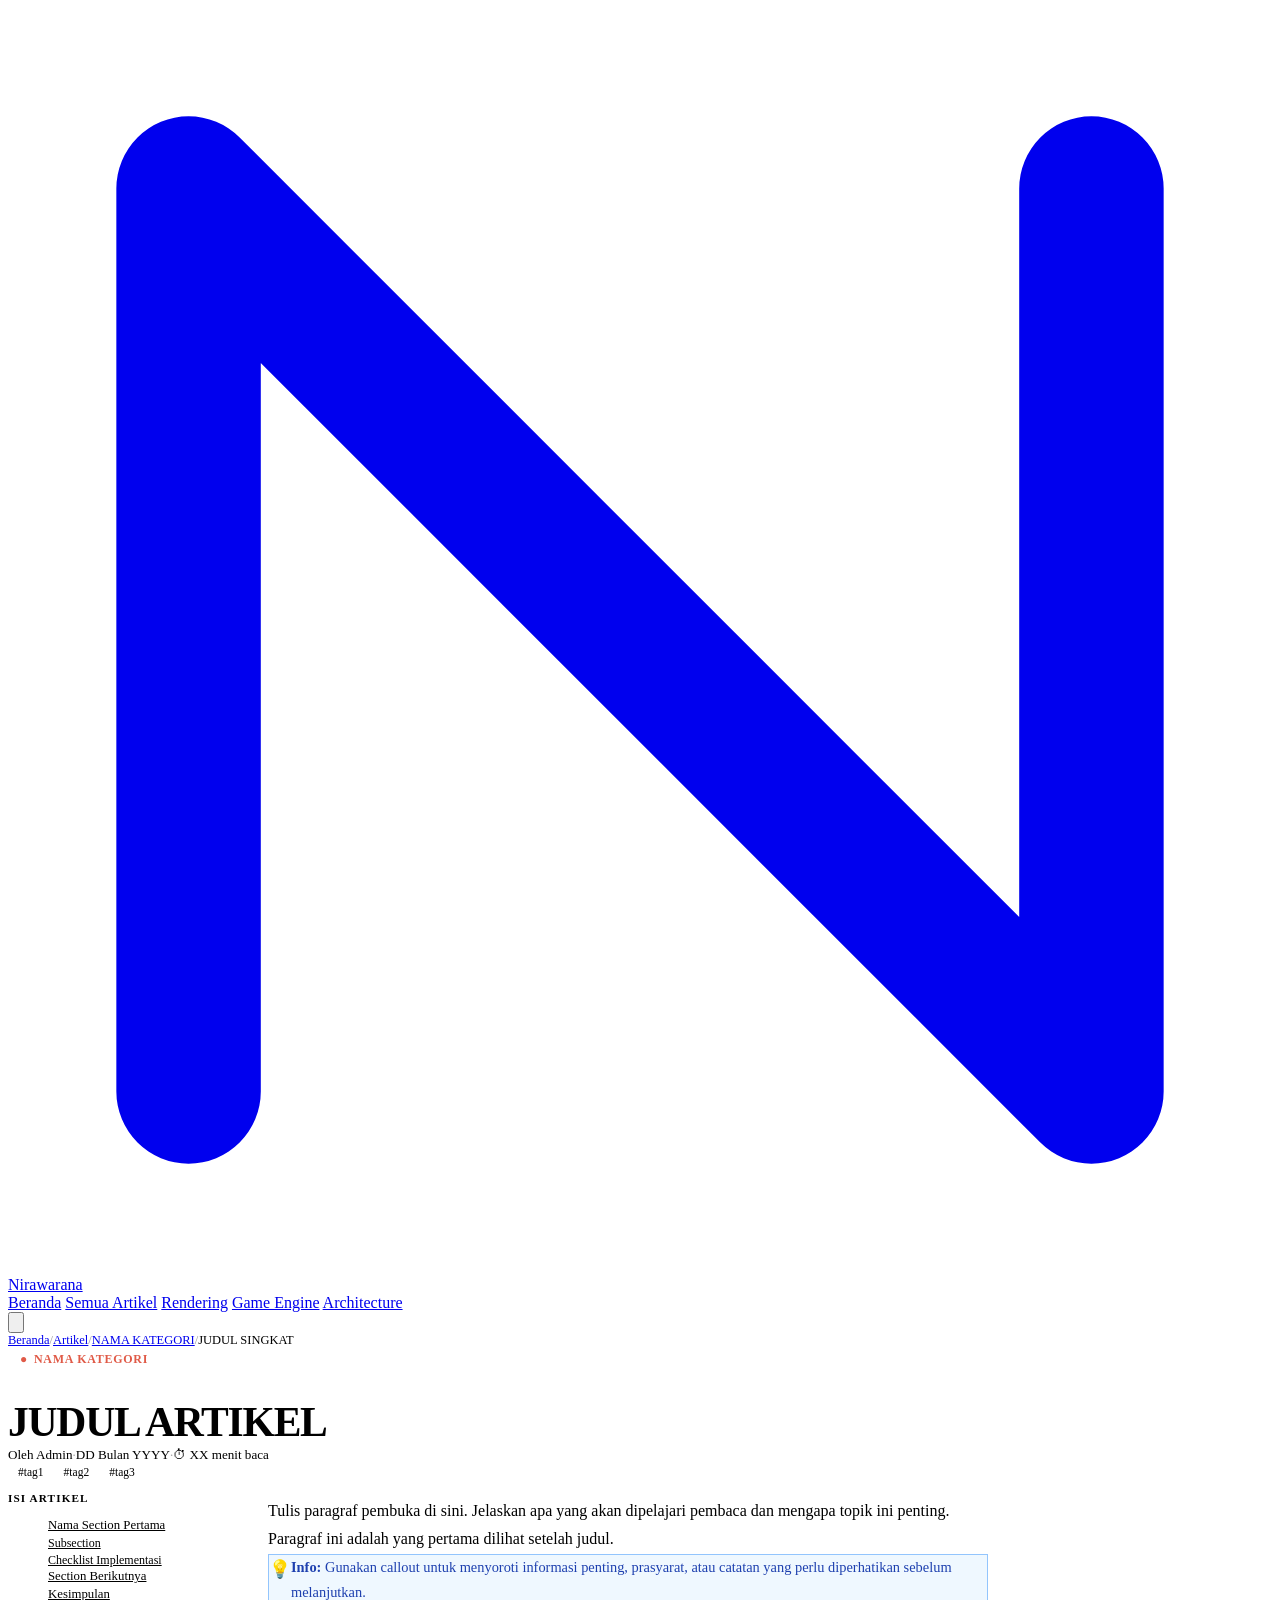
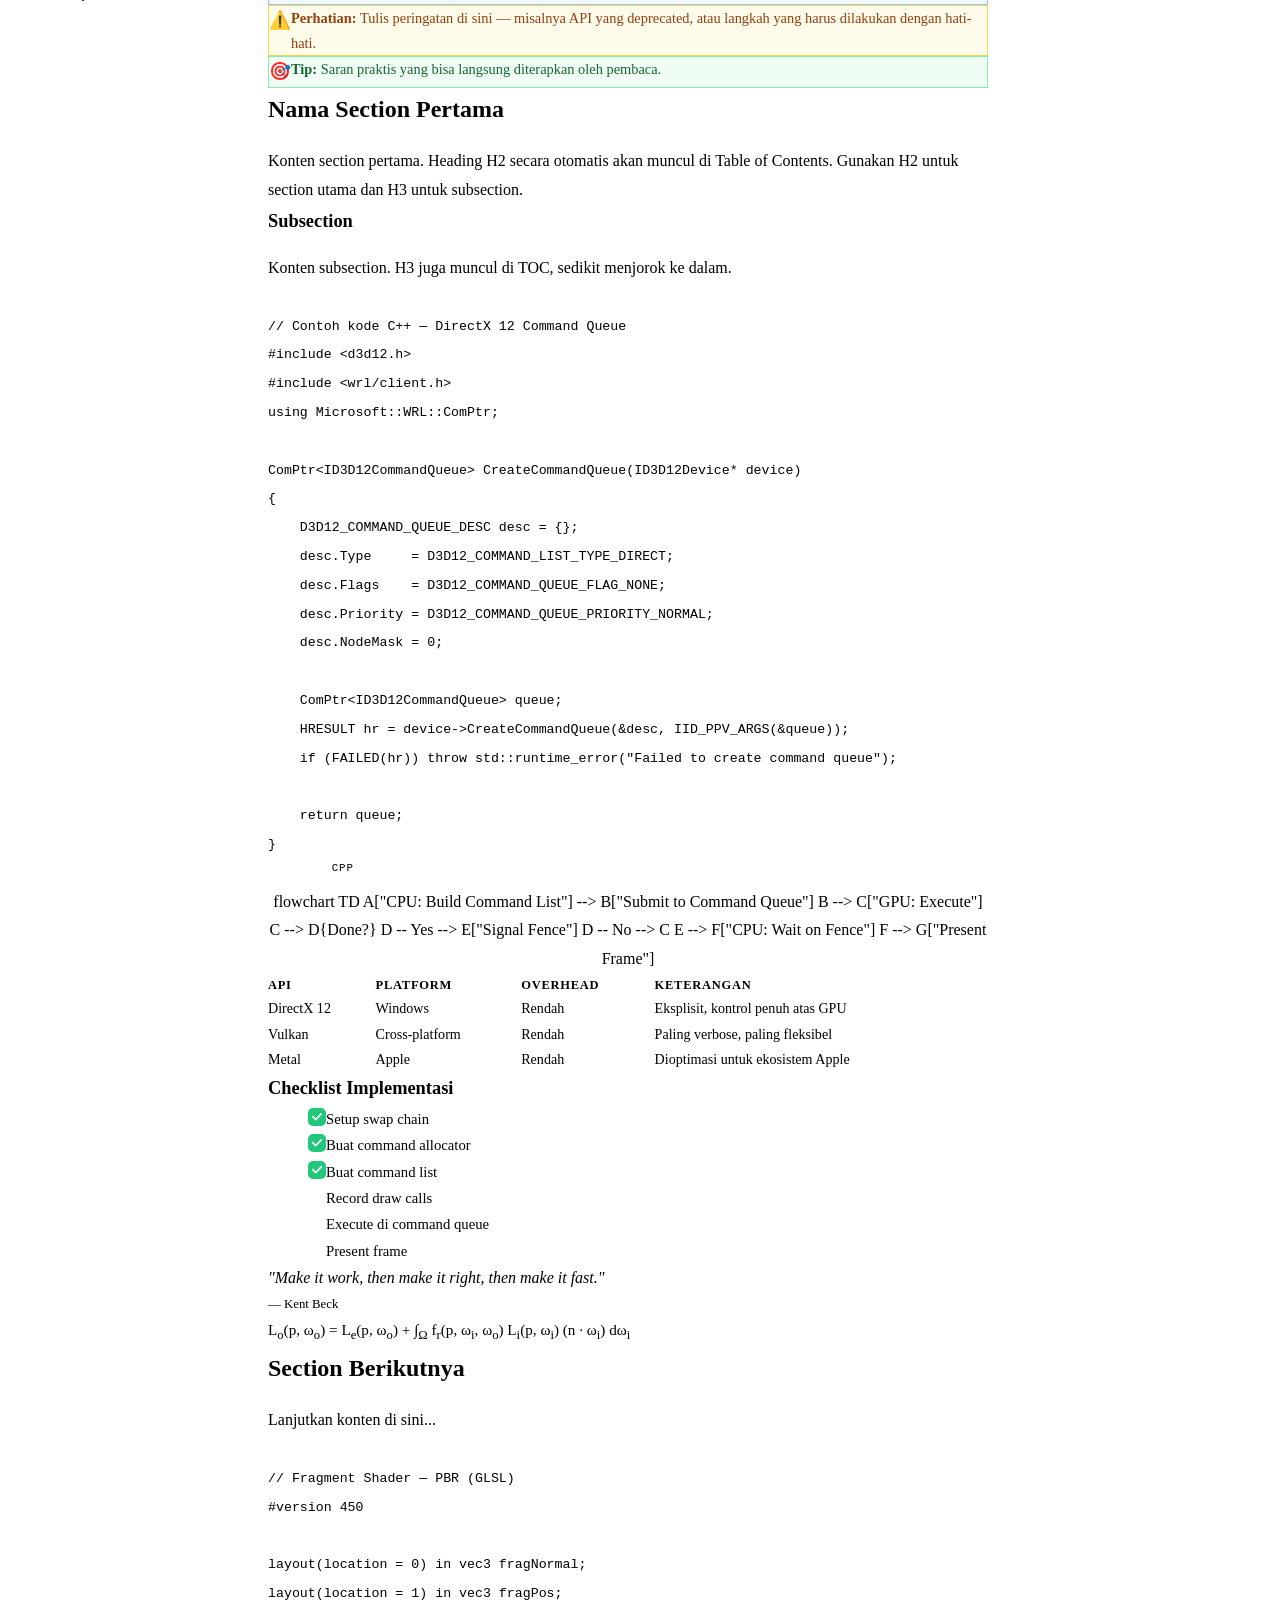
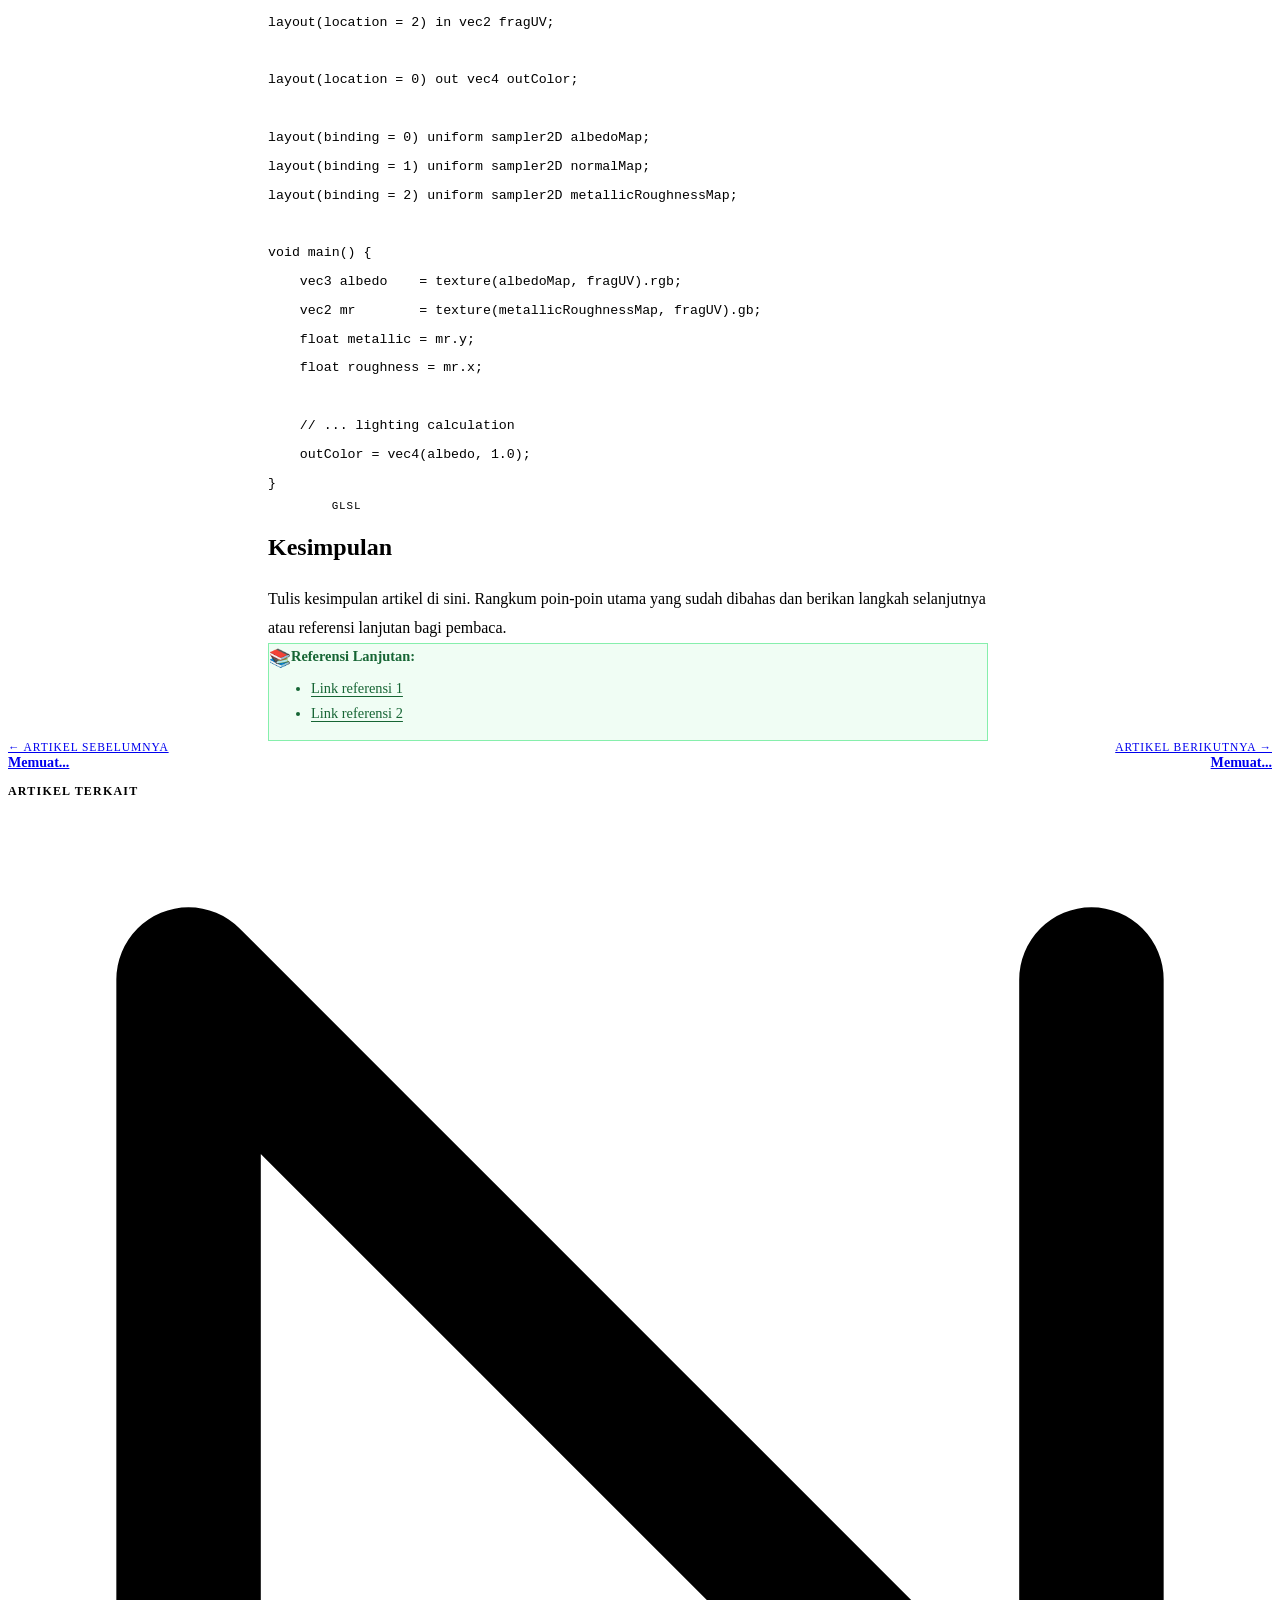
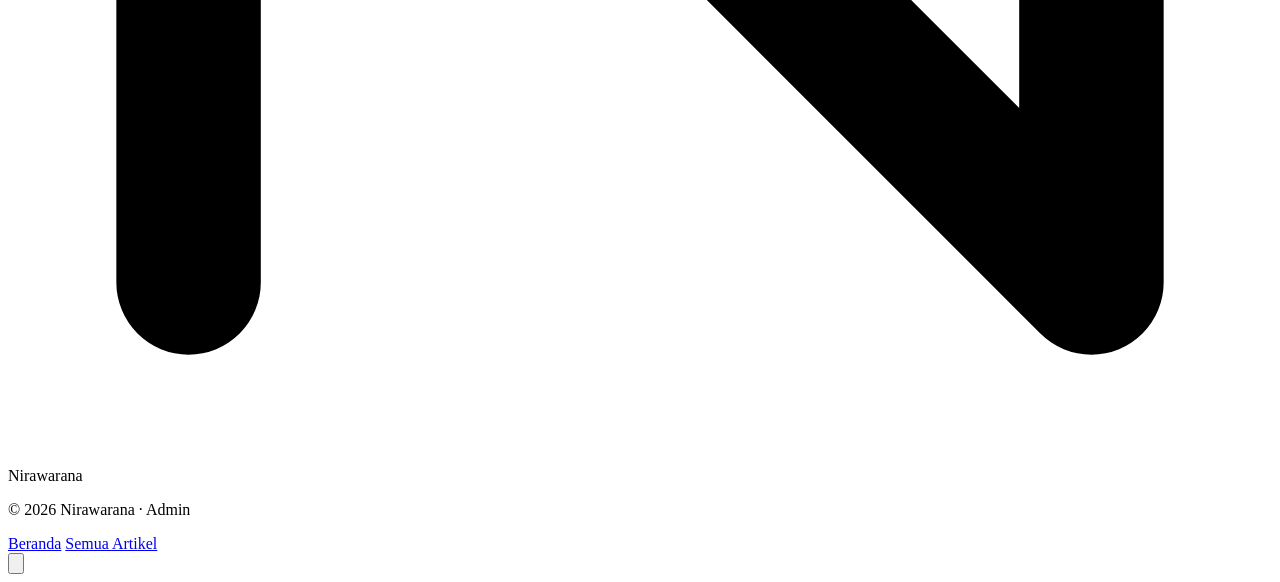
==== articles/_template/article-template.html @ 62a06175 "Add files via upload" ====
<!DOCTYPE html>
<html lang="id" data-theme="light">
<!--
  ╔══════════════════════════════════════════════════════════════╗
  ║  NIRAWARANA — ARTICLE TEMPLATE                              ║
  ║                                                              ║
  ║  CARA PAKAI:                                                 ║
  ║  1. Copy file ini ke folder kategori yang sesuai            ║
  ║  2. Rename sesuai slug artikel                              ║
  ║  3. Isi semua <meta name="article:*"> di bawah             ║
  ║  4. Sesuaikan PATH PREFIX berdasarkan kedalaman folder:     ║
  ║                                                              ║
  ║  Depth  │ Contoh path               │ Prefix                ║
  ║  ───────┼───────────────────────────┼──────────────────     ║
  ║  2      │ articles/gameengine/      │ ../../                ║
  ║  3      │ articles/rendering/vulkan/│ ../../../             ║
  ║  4      │ articles/rendering/       │ ../../../../          ║
  ║         │   directx/technique/      │                       ║
  ║                                                              ║
  ║  5. Ganti semua [PREFIX] di bawah dengan prefix yang sesuai ║
  ╚══════════════════════════════════════════════════════════════╝
-->
<head>
  <meta charset="UTF-8">
  <meta name="viewport" content="width=device-width, initial-scale=1.0">

  <!-- ═══════════════════════════════════════════════════
       METADATA ARTIKEL — WAJIB DIISI
       ═══════════════════════════════════════════════════ -->
  <meta name="article:slug"        content="GANTI-SLUG-ARTIKEL">
  <meta name="article:category"    content="GANTI-KATEGORI">
  <!-- kategori: rendering | gameengine | architecture | engineering | graphics -->
  <meta name="article:subcategory" content="GANTI-SUBKATEGORI-ATAU-KOSONG">
  <meta name="article:tags"        content="tag1, tag2, tag3">
  <meta name="article:date"        content="YYYY-MM-DD">
  <meta name="article:readtime"    content="XX"><!-- angka menit, tanpa "menit" -->
  <meta name="article:author"      content="Admin">

  <!-- SEO -->
  <meta name="description" content="GANTI DESKRIPSI SINGKAT ARTIKEL (max 160 karakter)">
  <meta name="author"      content="Admin">

  <!-- Open Graph -->
  <meta property="og:type"        content="article">
  <meta property="og:title"       content="JUDUL ARTIKEL · Nirawarana">
  <meta property="og:description" content="GANTI DESKRIPSI">
  <meta property="og:image"       content="[PREFIX]src/images/covers/SLUG-cover.png">

  <title>JUDUL ARTIKEL · Nirawarana</title>

  <link rel="icon" type="image/svg+xml" href="[PREFIX]src/images/logo.svg">

  <!-- Stylesheets (order matters) -->
  <link rel="stylesheet" href="[PREFIX]src/style.css">
  <link rel="stylesheet" href="../src/article.css">
  <!-- Prism syntax highlighting theme -->
  <link rel="stylesheet" href="https://cdnjs.cloudflare.com/ajax/libs/prism/1.29.0/themes/prism-tomorrow.min.css">

  <link rel="preconnect" href="https://fonts.googleapis.com">
  <link rel="preconnect" href="https://fonts.gstatic.com" crossorigin>
</head>
<body>

  <!-- READING PROGRESS BAR -->
  <div id="reading-progress" role="progressbar" aria-valuemin="0" aria-valuemax="100" aria-valuenow="0"></div>

  <!-- ═══════════════════════════════════════════════════
       HEADER
       ═══════════════════════════════════════════════════ -->
  <header id="site-header">
    <div class="container header-inner">
      <a href="[PREFIX]" class="logo">
        <svg class="logo-mark" viewBox="0 0 28 28" fill="none" aria-hidden="true">
          <path d="M4 4v20M4 4l20 20M24 4v20"
            stroke="currentColor" stroke-width="3.2"
            stroke-linecap="round" stroke-linejoin="round"/>
        </svg>
        <span class="logo-text">Nirawarana</span>
      </a>
      <nav class="main-nav">
        <a href="[PREFIX]">Beranda</a>
        <a href="[PREFIX]articles/">Semua Artikel</a>
        <a href="[PREFIX]articles/?category=rendering">Rendering</a>
        <a href="[PREFIX]articles/?category=gameengine">Game Engine</a>
        <a href="[PREFIX]articles/?category=architecture">Architecture</a>
      </nav>
      <button id="theme-toggle" aria-label="Toggle dark mode">
        <svg viewBox="0 0 24 24" fill="none" stroke="currentColor" stroke-width="2" stroke-linecap="round">
          <path d="M21 12.79A9 9 0 1 1 11.21 3 7 7 0 0 0 21 12.79z"/>
        </svg>
      </button>
    </div>
  </header>

  <!-- ═══════════════════════════════════════════════════
       ARTICLE HERO
       ═══════════════════════════════════════════════════ -->
  <div class="article-hero">

    <!-- Cover Image (title image) — hapus jika tidak ada -->
    <img
      class="article-hero-cover"
      src="[PREFIX]src/images/covers/SLUG-cover.png"
      alt="Cover: JUDUL ARTIKEL"
      loading="eager"
      onerror="this.style.display='none'"
    >

    <div class="container article-hero-meta">

      <!-- Breadcrumb -->
      <nav class="article-breadcrumb" aria-label="Breadcrumb">
        <a href="[PREFIX]">Beranda</a>
        <span class="sep" aria-hidden="true">/</span>
        <a href="[PREFIX]articles/">Artikel</a>
        <span class="sep" aria-hidden="true">/</span>
        <a href="[PREFIX]articles/?category=KATEGORI">NAMA KATEGORI</a>
        <span class="sep" aria-hidden="true">/</span>
        <span aria-current="page">JUDUL SINGKAT</span>
      </nav>

      <!-- Category badge -->
      <span class="article-category-badge" style="background: var(--cat-rendering, #e05a47)22; color: var(--cat-rendering, #e05a47); border: 1.5px solid var(--cat-rendering, #e05a47)44;">
        <span>●</span> NAMA KATEGORI
      </span>

      <!-- Title -->
      <h1 class="article-title">JUDUL ARTIKEL</h1>

      <!-- Byline -->
      <div class="article-byline">
        <span>Oleh Admin</span>
        <span class="dot-sep">·</span>
        <time datetime="YYYY-MM-DD">DD Bulan YYYY</time>
        <span class="dot-sep">·</span>
        <span>⏱ XX menit baca</span>
      </div>

      <!-- Tags -->
      <div class="article-tags" aria-label="Tags">
        <span class="article-tag">#tag1</span>
        <span class="article-tag">#tag2</span>
        <span class="article-tag">#tag3</span>
      </div>

    </div>
  </div>

  <!-- ═══════════════════════════════════════════════════
       ARTICLE BODY (TOC + PROSE)
       ═══════════════════════════════════════════════════ -->
  <div class="container">
    <div class="article-layout">

      <!-- Table of Contents (auto-built by article.js) -->
      <nav id="toc" aria-label="Daftar isi"></nav>

      <!-- Prose content -->
      <article class="prose" id="article-content">

        <!--
        ┌──────────────────────────────────────────────────────┐
        │  KOMPONEN KONTEN YANG TERSEDIA                       │
        │  Gunakan dan hapus yang tidak perlu                  │
        └──────────────────────────────────────────────────────┘
        -->

        <!-- ── 1. PARAGRAF PEMBUKA ── -->
        <p>
          Tulis paragraf pembuka di sini. Jelaskan apa yang akan dipelajari pembaca
          dan mengapa topik ini penting. Paragraf ini adalah yang pertama dilihat
          setelah judul.
        </p>

        <!-- ── 2. CALLOUT (INFO / WARNING / TIP / DANGER) ── -->
        <div class="callout callout-info">
          <span class="callout-icon">💡</span>
          <div><strong>Info:</strong> Gunakan callout untuk menyoroti informasi penting, prasyarat, atau catatan yang perlu diperhatikan sebelum melanjutkan.</div>
        </div>

        <div class="callout callout-warning">
          <span class="callout-icon">⚠️</span>
          <div><strong>Perhatian:</strong> Tulis peringatan di sini — misalnya API yang deprecated, atau langkah yang harus dilakukan dengan hati-hati.</div>
        </div>

        <div class="callout callout-tip">
          <span class="callout-icon">🎯</span>
          <div><strong>Tip:</strong> Saran praktis yang bisa langsung diterapkan oleh pembaca.</div>
        </div>

        <!-- ── 3. HEADING SECTION ── -->
        <h2>Nama Section Pertama</h2>

        <p>
          Konten section pertama. Heading H2 secara otomatis akan muncul di Table of Contents.
          Gunakan H2 untuk section utama dan H3 untuk subsection.
        </p>

        <h3>Subsection</h3>

        <p>Konten subsection. H3 juga muncul di TOC, sedikit menjorok ke dalam.</p>

        <!-- ── 4. CODE BLOCK ── -->
        <!-- Ganti class language-* sesuai bahasa: cpp, c, hlsl, glsl, python, javascript, bash, json, xml, yaml -->
        <pre><code class="language-cpp">
// Contoh kode C++ — DirectX 12 Command Queue
#include &lt;d3d12.h&gt;
#include &lt;wrl/client.h&gt;
using Microsoft::WRL::ComPtr;

ComPtr&lt;ID3D12CommandQueue&gt; CreateCommandQueue(ID3D12Device* device)
{
    D3D12_COMMAND_QUEUE_DESC desc = {};
    desc.Type     = D3D12_COMMAND_LIST_TYPE_DIRECT;
    desc.Flags    = D3D12_COMMAND_QUEUE_FLAG_NONE;
    desc.Priority = D3D12_COMMAND_QUEUE_PRIORITY_NORMAL;
    desc.NodeMask = 0;

    ComPtr&lt;ID3D12CommandQueue&gt; queue;
    HRESULT hr = device-&gt;CreateCommandQueue(&desc, IID_PPV_ARGS(&queue));
    if (FAILED(hr)) throw std::runtime_error("Failed to create command queue");

    return queue;
}
        </code></pre>

        <!-- ── 5. MERMAID DIAGRAM ── -->
        <!-- Jenis: flowchart, sequenceDiagram, classDiagram, stateDiagram, gantt, erDiagram -->
        <div class="mermaid">
flowchart TD
    A["CPU: Build Command List"] --> B["Submit to Command Queue"]
    B --> C["GPU: Execute"]
    C --> D{Done?}
    D -- Yes --> E["Signal Fence"]
    D -- No  --> C
    E --> F["CPU: Wait on Fence"]
    F --> G["Present Frame"]
        </div>

        <!-- ── 6. TABEL ── -->
        <div class="table-wrapper">
          <table>
            <thead>
              <tr>
                <th>API</th>
                <th>Platform</th>
                <th>Overhead</th>
                <th>Keterangan</th>
              </tr>
            </thead>
            <tbody>
              <tr>
                <td>DirectX 12</td>
                <td>Windows</td>
                <td>Rendah</td>
                <td>Eksplisit, kontrol penuh atas GPU</td>
              </tr>
              <tr>
                <td>Vulkan</td>
                <td>Cross-platform</td>
                <td>Rendah</td>
                <td>Paling verbose, paling fleksibel</td>
              </tr>
              <tr>
                <td>Metal</td>
                <td>Apple</td>
                <td>Rendah</td>
                <td>Dioptimasi untuk ekosistem Apple</td>
              </tr>
            </tbody>
          </table>
        </div>

        <!-- ── 7. CHECKLIST ── -->
        <h3>Checklist Implementasi</h3>
        <ul class="checklist">
          <li class="checked">Setup swap chain</li>
          <li class="checked">Buat command allocator</li>
          <li class="checked">Buat command list</li>
          <li>Record draw calls</li>
          <li>Execute di command queue</li>
          <li>Present frame</li>
        </ul>

        <!-- ── 8. GAMBAR ISIAN (inline figure) ── -->
        <figure class="article-figure">
          <img
            src="[PREFIX]src/images/articles/SLUG-figure-01.png"
            alt="Deskripsi gambar yang jelas dan informatif"
            loading="lazy"
            onerror="this.parentElement.style.display='none'"
          >
          <figcaption>Gambar 1: Penjelasan singkat tentang apa yang ditampilkan gambar ini.</figcaption>
        </figure>

        <!-- ── 9. BLOCKQUOTE ── -->
        <blockquote>
          "Make it work, then make it right, then make it fast."
          <cite>— Kent Beck</cite>
        </blockquote>

        <!-- ── 10. FORMULA ── -->
        <p class="formula">
          L<sub>o</sub>(p, ω<sub>o</sub>) = L<sub>e</sub>(p, ω<sub>o</sub>) +
          ∫<sub>Ω</sub> f<sub>r</sub>(p, ω<sub>i</sub>, ω<sub>o</sub>)
          L<sub>i</sub>(p, ω<sub>i</sub>) (n · ω<sub>i</sub>) dω<sub>i</sub>
        </p>

        <!-- ── 11. SECTION SEPARATOR ── -->
        <hr class="section-sep">

        <h2>Section Berikutnya</h2>
        <p>Lanjutkan konten di sini...</p>

        <!-- ── 12. KODE BAHASA LAIN (GLSL/HLSL) ── -->
        <pre><code class="language-glsl">
// Fragment Shader — PBR (GLSL)
#version 450

layout(location = 0) in vec3 fragNormal;
layout(location = 1) in vec3 fragPos;
layout(location = 2) in vec2 fragUV;

layout(location = 0) out vec4 outColor;

layout(binding = 0) uniform sampler2D albedoMap;
layout(binding = 1) uniform sampler2D normalMap;
layout(binding = 2) uniform sampler2D metallicRoughnessMap;

void main() {
    vec3 albedo    = texture(albedoMap, fragUV).rgb;
    vec2 mr        = texture(metallicRoughnessMap, fragUV).gb;
    float metallic = mr.y;
    float roughness = mr.x;

    // ... lighting calculation
    outColor = vec4(albedo, 1.0);
}
        </code></pre>

        <!-- ── 13. PENUTUP / KESIMPULAN ── -->
        <h2>Kesimpulan</h2>
        <p>
          Tulis kesimpulan artikel di sini. Rangkum poin-poin utama yang sudah dibahas
          dan berikan langkah selanjutnya atau referensi lanjutan bagi pembaca.
        </p>

        <div class="callout callout-tip">
          <span class="callout-icon">📚</span>
          <div>
            <strong>Referensi Lanjutan:</strong>
            <ul style="margin-top: 8px; padding-left: 20px; list-style: disc;">
              <li><a href="#">Link referensi 1</a></li>
              <li><a href="#">Link referensi 2</a></li>
            </ul>
          </div>
        </div>

      </article>
    </div><!-- .article-layout -->
  </div><!-- .container -->

  <!-- ═══════════════════════════════════════════════════
       PREV / NEXT NAVIGATION
       ═══════════════════════════════════════════════════ -->
  <div class="container">
    <nav class="article-nav" aria-label="Navigasi artikel">
      <a id="btn-prev-article" class="article-nav-btn prev" href="#">
        <span class="nav-dir">← Artikel Sebelumnya</span>
        <span class="nav-title">Memuat...</span>
      </a>
      <a id="btn-next-article" class="article-nav-btn next" href="#">
        <span class="nav-dir">Artikel Berikutnya →</span>
        <span class="nav-title">Memuat...</span>
      </a>
    </nav>

    <!-- Related Articles -->
    <section class="related-articles" aria-label="Artikel terkait">
      <h3 class="related-title">Artikel Terkait</h3>
      <div id="related-grid" class="related-grid">
        <!-- Injected by article.js -->
      </div>
    </section>
  </div>

  <!-- ═══════════════════════════════════════════════════
       FOOTER
       ═══════════════════════════════════════════════════ -->
  <footer id="site-footer">
    <div class="container footer-inner">
      <div class="footer-brand">
        <svg class="logo-mark" viewBox="0 0 28 28" fill="none" aria-hidden="true">
          <path d="M4 4v20M4 4l20 20M24 4v20"
            stroke="currentColor" stroke-width="3.2"
            stroke-linecap="round" stroke-linejoin="round"/>
        </svg>
        <span>Nirawarana</span>
      </div>
      <p class="footer-meta">&copy; <span id="footer-year"></span> Nirawarana · Admin</p>
      <nav class="footer-links">
        <a href="[PREFIX]">Beranda</a>
        <a href="[PREFIX]articles/">Semua Artikel</a>
      </nav>
    </div>
  </footer>

  <button id="scroll-top" aria-label="Kembali ke atas"></button>

  <!-- ═══════════════════════════════════════════════════
       SCRIPTS
       ═══════════════════════════════════════════════════ -->
  <!-- Mermaid (diagram) -->
  <script src="https://cdn.jsdelivr.net/npm/mermaid@10/dist/mermaid.min.js"></script>
  <!-- Prism (syntax highlighting) -->
  <script src="https://cdnjs.cloudflare.com/ajax/libs/prism/1.29.0/prism.min.js"></script>
  <script src="https://cdnjs.cloudflare.com/ajax/libs/prism/1.29.0/components/prism-cpp.min.js"></script>
  <script src="https://cdnjs.cloudflare.com/ajax/libs/prism/1.29.0/components/prism-glsl.min.js"></script>
  <script src="https://cdnjs.cloudflare.com/ajax/libs/prism/1.29.0/components/prism-bash.min.js"></script>
  <script src="https://cdnjs.cloudflare.com/ajax/libs/prism/1.29.0/components/prism-python.min.js"></script>
  <script src="https://cdnjs.cloudflare.com/ajax/libs/prism/1.29.0/components/prism-json.min.js"></script>
  <!-- Article data & logic -->
  <script src="[PREFIX]src/data.js"></script>
  <script src="../src/article.js"></script>
  <script>
    document.getElementById("footer-year").textContent = new Date().getFullYear();
  </script>

</body>
</html>
---- articles/src/article.css ----
/* ============================================================
   Nirawarana — article.css
   Styles for individual article pages.
   Loaded AFTER style.css (extends base tokens).
   ============================================================ */

/* ── READING PROGRESS BAR ── */
#reading-progress {
  position: fixed;
  top: 60px; /* below header */
  left: 0;
  height: 3px;
  width: 0%;
  background: linear-gradient(90deg, var(--accent), var(--cat-graphics, #a85be8));
  z-index: 99;
  transition: width 80ms linear;
}

/* ── ARTICLE HERO ── */
.article-hero {
  position: relative;
  overflow: hidden;
  border-bottom: 1px solid var(--border);
}

.article-hero-cover {
  width: 100%;
  max-height: 440px;
  object-fit: cover;
  display: block;
}

.article-hero-cover-placeholder {
  width: 100%;
  height: 280px;
  background: linear-gradient(135deg, var(--surface-raised) 0%, var(--surface-hover) 100%);
  display: flex;
  align-items: center;
  justify-content: center;
  color: var(--text-faint);
}

.article-hero-cover-placeholder svg { width: 48px; height: 48px; opacity: 0.25; }

.article-hero-meta {
  padding: var(--sp-8) 0 var(--sp-6);
}

.article-breadcrumb {
  display: flex;
  align-items: center;
  gap: var(--sp-2);
  font-size: 0.78rem;
  color: var(--text-faint);
  font-family: var(--font-mono);
  margin-bottom: var(--sp-4);
  flex-wrap: wrap;
}

.article-breadcrumb a { transition: color var(--transition); }
.article-breadcrumb a:hover { color: var(--accent); }
.article-breadcrumb .sep { opacity: 0.4; }

.article-category-badge {
  display: inline-flex;
  align-items: center;
  gap: 6px;
  font-size: 0.75rem;
  font-weight: 600;
  text-transform: uppercase;
  letter-spacing: 0.06em;
  padding: 4px 12px;
  border-radius: var(--r-full);
  margin-bottom: var(--sp-4);
  font-family: var(--font-display);
}

.article-title {
  font-size: clamp(1.7rem, 4vw, 2.6rem);
  font-weight: 700;
  line-height: 1.15;
  letter-spacing: -0.03em;
  margin-bottom: var(--sp-5);
  max-width: 760px;
}

.article-byline {
  display: flex;
  align-items: center;
  gap: var(--sp-5);
  flex-wrap: wrap;
  font-size: 0.82rem;
  color: var(--text-muted);
  font-family: var(--font-mono);
}

.article-byline .dot-sep { opacity: 0.35; }

.article-tags {
  display: flex;
  flex-wrap: wrap;
  gap: var(--sp-2);
  margin-top: var(--sp-5);
}

.article-tag {
  font-size: 0.72rem;
  font-family: var(--font-mono);
  color: var(--text-faint);
  background: var(--surface-raised);
  border: 1px solid var(--border);
  padding: 3px 10px;
  border-radius: var(--r-full);
}

/* ── ARTICLE LAYOUT ── */
.article-layout {
  display: grid;
  grid-template-columns: 260px 1fr;
  gap: var(--sp-10);
  align-items: start;
  padding: var(--sp-8) 0 var(--sp-16);
}

@media (max-width: 960px) {
  .article-layout { grid-template-columns: 1fr; }
  #toc { display: none; }
}

/* ── TABLE OF CONTENTS ── */
#toc {
  position: sticky;
  top: 80px;
  max-height: calc(100vh - 100px);
  overflow-y: auto;
  font-size: 0.82rem;
  padding-right: var(--sp-4);
  scrollbar-width: thin;
  scrollbar-color: var(--border) transparent;
}

.toc-title {
  font-size: 0.7rem;
  font-weight: 600;
  text-transform: uppercase;
  letter-spacing: 0.1em;
  color: var(--text-faint);
  margin-bottom: var(--sp-4);
  font-family: var(--font-display);
}

.toc-list { list-style: none; border-left: 2px solid var(--border); }

.toc-list li a {
  display: block;
  padding: 4px 0 4px var(--sp-4);
  color: var(--text-faint);
  font-size: 0.8rem;
  line-height: 1.4;
  border-left: 2px solid transparent;
  margin-left: -2px;
  transition: color var(--transition), border-color var(--transition);
}

.toc-list li a:hover { color: var(--text); }
.toc-list li a.active { color: var(--accent); border-left-color: var(--accent); }

.toc-list .toc-h3 a { padding-left: calc(var(--sp-4) + 12px); font-size: 0.75rem; }

/* ── ARTICLE PROSE ── */
.prose {
  min-width: 0;
  max-width: 720px;
  font-size: 1rem;
  line-height: 1.8;
  color: var(--text);
}

.prose h2 {
  font-size: 1.5rem;
  margin-top: var(--sp-10);
  margin-bottom: var(--sp-4);
  padding-top: var(--sp-6);
  border-top: 1px solid var(--border);
}

.prose h3 {
  font-size: 1.15rem;
  margin-top: var(--sp-8);
  margin-bottom: var(--sp-3);
}

.prose h4 {
  font-size: 0.95rem;
  font-weight: 600;
  margin-top: var(--sp-6);
  margin-bottom: var(--sp-2);
  text-transform: uppercase;
  letter-spacing: 0.05em;
  color: var(--text-muted);
}

.prose p { margin-bottom: var(--sp-5); }
.prose strong { font-weight: 600; color: var(--text); }
.prose em { font-style: italic; }

.prose a {
  color: var(--accent);
  text-decoration: underline;
  text-decoration-thickness: 1px;
  text-underline-offset: 3px;
  transition: color var(--transition);
}

.prose a:hover { color: var(--accent-hover); }

/* Inline code */
.prose code {
  font-family: var(--font-mono);
  font-size: 0.85em;
  background: var(--code-bg);
  color: var(--accent);
  padding: 2px 6px;
  border-radius: var(--r-sm);
  border: 1px solid var(--border);
}

/* Code block */
.prose pre {
  position: relative;
  background: var(--code-bg);
  border: 1.5px solid var(--border);
  border-radius: var(--r-lg);
  padding: var(--sp-5) var(--sp-6);
  overflow-x: auto;
  margin: var(--sp-6) 0;
}

.prose pre code {
  font-size: 0.83rem;
  background: none;
  color: var(--code-text);
  padding: 0;
  border: none;
  border-radius: 0;
  line-height: 1.7;
  tab-size: 2;
}

/* Copy button */
.copy-btn {
  position: absolute;
  top: var(--sp-3);
  right: var(--sp-3);
  padding: 4px 10px;
  font-size: 0.72rem;
  font-family: var(--font-mono);
  border-radius: var(--r-sm);
  background: var(--surface);
  color: var(--text-muted);
  border: 1px solid var(--border);
  cursor: pointer;
  opacity: 0;
  transition: opacity var(--transition), color var(--transition);
}

.prose pre:hover .copy-btn { opacity: 1; }
.copy-btn:hover { color: var(--accent); border-color: var(--accent); }
.copy-btn.copied { color: #22c87a; border-color: #22c87a; }

/* Language badge */
.code-lang {
  position: absolute;
  top: var(--sp-3);
  left: var(--sp-5);
  font-size: 0.68rem;
  font-family: var(--font-mono);
  color: var(--text-faint);
  text-transform: uppercase;
  letter-spacing: 0.08em;
}

/* ── TABLES ── */
.table-wrapper {
  overflow-x: auto;
  margin: var(--sp-6) 0;
  border: 1.5px solid var(--border);
  border-radius: var(--r-lg);
}

.prose table {
  width: 100%;
  border-collapse: collapse;
  font-size: 0.88rem;
}

.prose table th {
  background: var(--surface-raised);
  font-family: var(--font-display);
  font-weight: 600;
  font-size: 0.78rem;
  text-transform: uppercase;
  letter-spacing: 0.06em;
  padding: var(--sp-3) var(--sp-4);
  text-align: left;
  color: var(--text-muted);
  border-bottom: 1.5px solid var(--border);
}

.prose table td {
  padding: var(--sp-3) var(--sp-4);
  border-bottom: 1px solid var(--border);
  vertical-align: top;
  color: var(--text);
}

.prose table tr:last-child td { border-bottom: none; }
.prose table tr:hover td { background: var(--surface-raised); }

/* ── CHECKLIST ── */
ul.checklist {
  list-style: none;
  display: flex;
  flex-direction: column;
  gap: var(--sp-2);
  margin: var(--sp-5) 0;
}

ul.checklist li {
  display: flex;
  align-items: flex-start;
  gap: var(--sp-3);
  font-size: 0.92rem;
  color: var(--text);
  padding: var(--sp-2) 0;
}

ul.checklist li::before {
  content: '';
  width: 18px; height: 18px;
  border-radius: 5px;
  border: 2px solid var(--border-strong);
  flex-shrink: 0;
  margin-top: 2px;
  transition: all var(--transition);
}

ul.checklist li.checked { color: var(--text-muted); }

ul.checklist li.checked::before {
  background: #22c87a;
  border-color: #22c87a;
  background-image: url("data:image/svg+xml,%3Csvg xmlns='http://www.w3.org/2000/svg' viewBox='0 0 12 9' fill='none'%3E%3Cpath d='M1 4l3.5 3.5L11 1' stroke='white' stroke-width='2' stroke-linecap='round' stroke-linejoin='round'/%3E%3C/svg%3E");
  background-repeat: no-repeat;
  background-position: center;
  background-size: 10px;
}

/* ── CALLOUTS ── */
.callout {
  display: flex;
  gap: var(--sp-4);
  padding: var(--sp-5) var(--sp-6);
  border-radius: var(--r-lg);
  margin: var(--sp-6) 0;
  border: 1.5px solid;
  font-size: 0.9rem;
  line-height: 1.7;
}

.callout-icon { font-size: 1.1rem; flex-shrink: 0; line-height: 1.7; }

.callout-info    { background: #eff8ff; border-color: #93c5fd; color: #1e40af; }
.callout-warning { background: #fffbeb; border-color: #fcd34d; color: #92400e; }
.callout-tip     { background: #f0fdf4; border-color: #86efac; color: #166534; }
.callout-danger  { background: #fef2f2; border-color: #fca5a5; color: #991b1b; }

[data-theme="dark"] .callout-info    { background: #1e2f4a; border-color: #3b82f6; color: #93c5fd; }
[data-theme="dark"] .callout-warning { background: #3a2e00; border-color: #d97706; color: #fcd34d; }
[data-theme="dark"] .callout-tip     { background: #0f2a1a; border-color: #16a34a; color: #86efac; }
[data-theme="dark"] .callout-danger  { background: #3a0f0f; border-color: #dc2626; color: #fca5a5; }

/* ── FIGURES ── */
.article-figure {
  margin: var(--sp-8) 0;
  text-align: center;
}

.article-figure img {
  width: 100%;
  border-radius: var(--r-lg);
  border: 1.5px solid var(--border);
}

figcaption {
  font-size: 0.8rem;
  color: var(--text-faint);
  font-family: var(--font-mono);
  margin-top: var(--sp-2);
  letter-spacing: 0.01em;
}

/* ── BLOCKQUOTE ── */
.prose blockquote {
  border-left: 3px solid var(--accent);
  padding: var(--sp-4) var(--sp-6);
  margin: var(--sp-6) 0;
  background: var(--accent-soft);
  border-radius: 0 var(--r-md) var(--r-md) 0;
  font-style: italic;
  color: var(--text-muted);
}

.prose blockquote cite {
  display: block;
  font-style: normal;
  font-size: 0.8rem;
  color: var(--text-faint);
  font-family: var(--font-mono);
  margin-top: var(--sp-2);
}

/* ── SECTION SEPARATOR ── */
hr.section-sep {
  border: none;
  border-top: 1.5px dashed var(--border);
  margin: var(--sp-10) 0;
}

/* ── MERMAID DIAGRAMS ── */
.mermaid {
  background: var(--surface);
  border: 1.5px solid var(--border);
  border-radius: var(--r-lg);
  padding: var(--sp-6);
  margin: var(--sp-6) 0;
  overflow-x: auto;
  text-align: center;
}

/* ── FORMULA ── */
p.formula {
  font-family: var(--font-mono);
  font-size: 0.95rem;
  background: var(--code-bg);
  border: 1.5px solid var(--border);
  padding: var(--sp-4) var(--sp-6);
  border-radius: var(--r-md);
  overflow-x: auto;
  white-space: nowrap;
  margin: var(--sp-6) 0;
  color: var(--code-text);
}

/* ── ARTICLE NAV (prev/next) ── */
.article-nav {
  display: grid;
  grid-template-columns: 1fr 1fr;
  gap: var(--sp-4);
  margin-top: var(--sp-10);
  padding-top: var(--sp-8);
  border-top: 1.5px solid var(--border);
}

.article-nav-btn {
  display: flex;
  flex-direction: column;
  gap: var(--sp-1);
  padding: var(--sp-5) var(--sp-6);
  background: var(--surface);
  border: 1.5px solid var(--border);
  border-radius: var(--r-lg);
  transition: all var(--transition);
}

.article-nav-btn:hover {
  border-color: var(--accent);
  background: var(--accent-soft);
}

.article-nav-btn.next { text-align: right; }
.article-nav-btn.disabled { opacity: 0.35; pointer-events: none; }

.nav-dir {
  font-size: 0.72rem;
  font-family: var(--font-mono);
  color: var(--text-faint);
  text-transform: uppercase;
  letter-spacing: 0.08em;
}

.nav-title {
  font-size: 0.88rem;
  font-weight: 600;
  color: var(--text);
  line-height: 1.35;
  font-family: var(--font-display);
  transition: color var(--transition);
}

.article-nav-btn:hover .nav-title { color: var(--accent); }

@media (max-width: 600px) {
  .article-nav { grid-template-columns: 1fr; }
  .article-nav-btn.next { text-align: left; }
}

/* ── RELATED ARTICLES ── */
.related-articles {
  margin-top: var(--sp-10);
  padding-top: var(--sp-8);
  border-top: 1.5px solid var(--border);
}

.related-title {
  font-size: 0.75rem;
  font-weight: 600;
  text-transform: uppercase;
  letter-spacing: 0.1em;
  color: var(--text-faint);
  margin-bottom: var(--sp-5);
  font-family: var(--font-display);
}

.related-grid {
  display: grid;
  grid-template-columns: repeat(auto-fill, minmax(220px, 1fr));
  gap: var(--sp-4);
}

.related-card {
  background: var(--surface);
  border: 1.5px solid var(--border);
  border-radius: var(--r-lg);
  padding: var(--sp-4) var(--sp-5);
  transition: all var(--transition);
  display: block;
}

.related-card:hover {
  border-color: var(--accent);
  transform: translateY(-2px);
}

.related-card-title {
  font-size: 0.88rem;
  font-weight: 600;
  color: var(--text);
  line-height: 1.3;
  margin-bottom: var(--sp-2);
  transition: color var(--transition);
  font-family: var(--font-display);
}

.related-card:hover .related-card-title { color: var(--accent); }

.related-card-meta {
  font-size: 0.72rem;
  color: var(--text-faint);
  font-family: var(--font-mono);
}
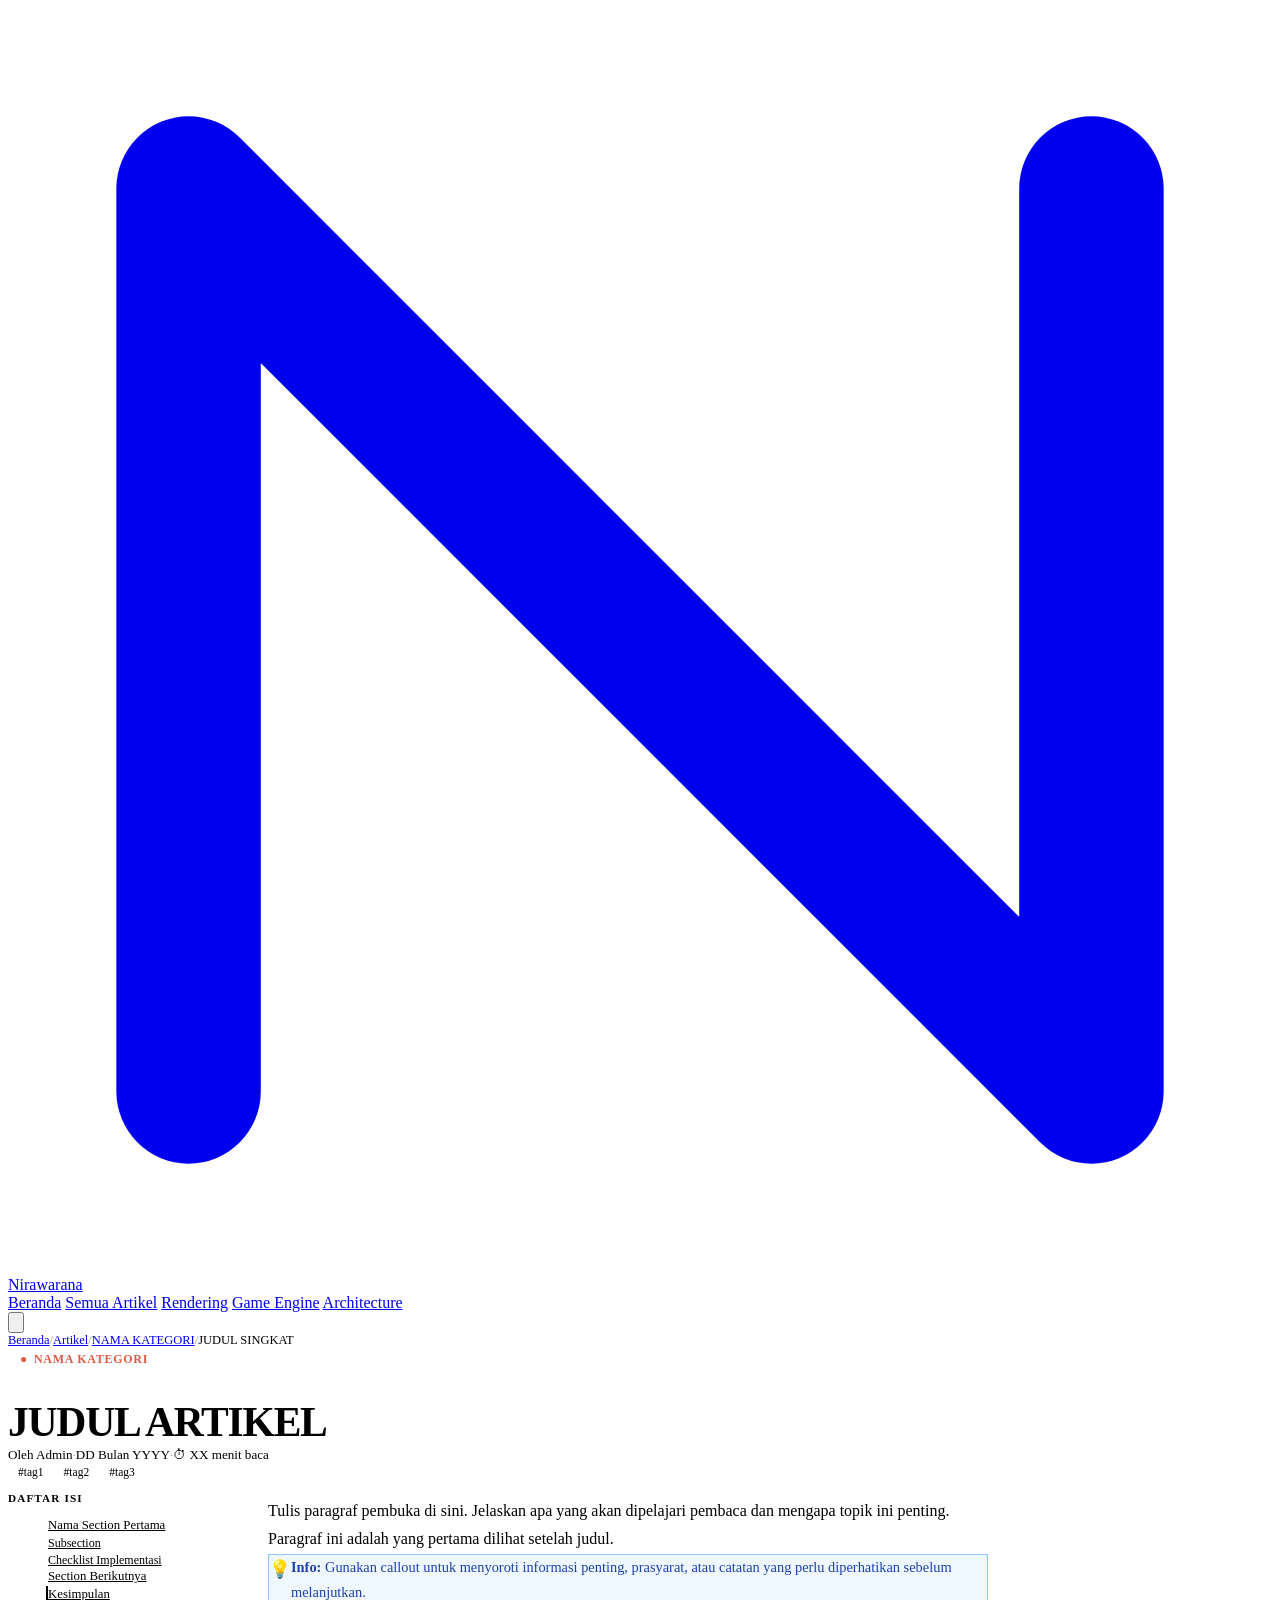
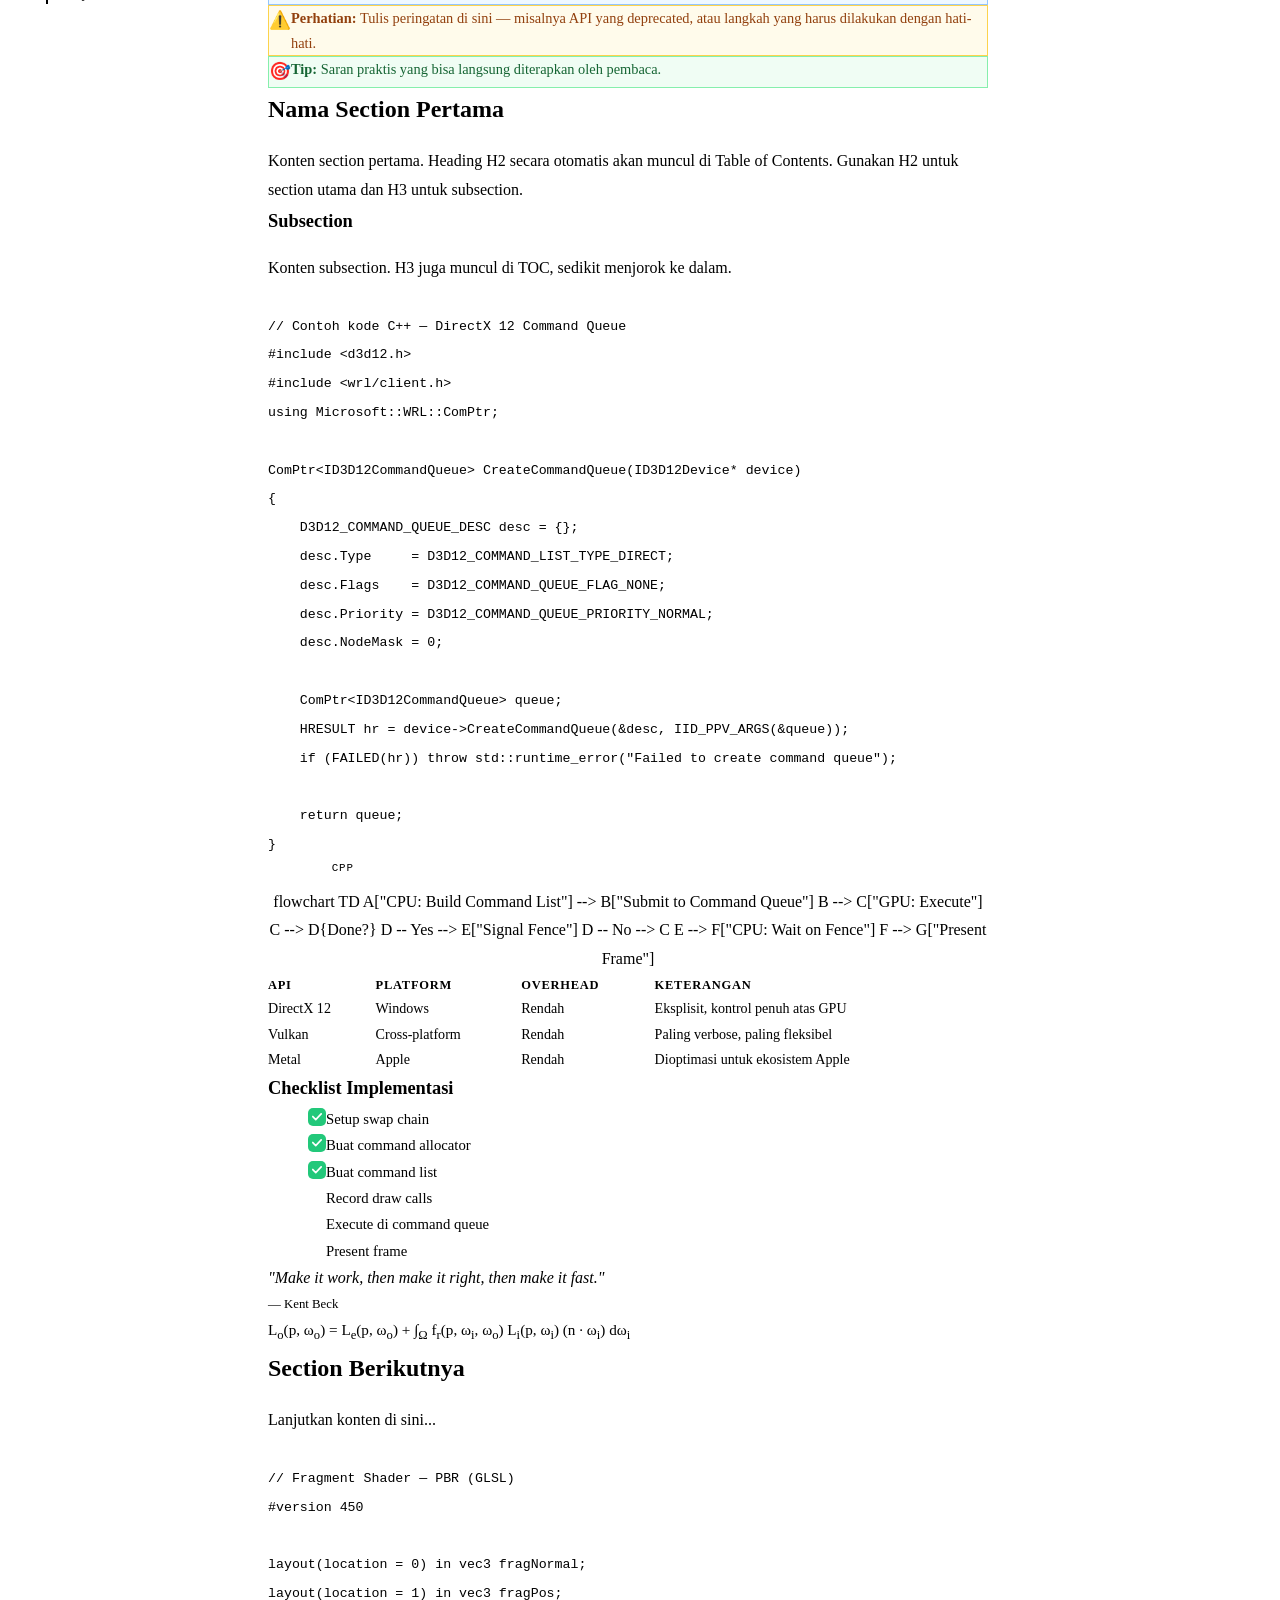
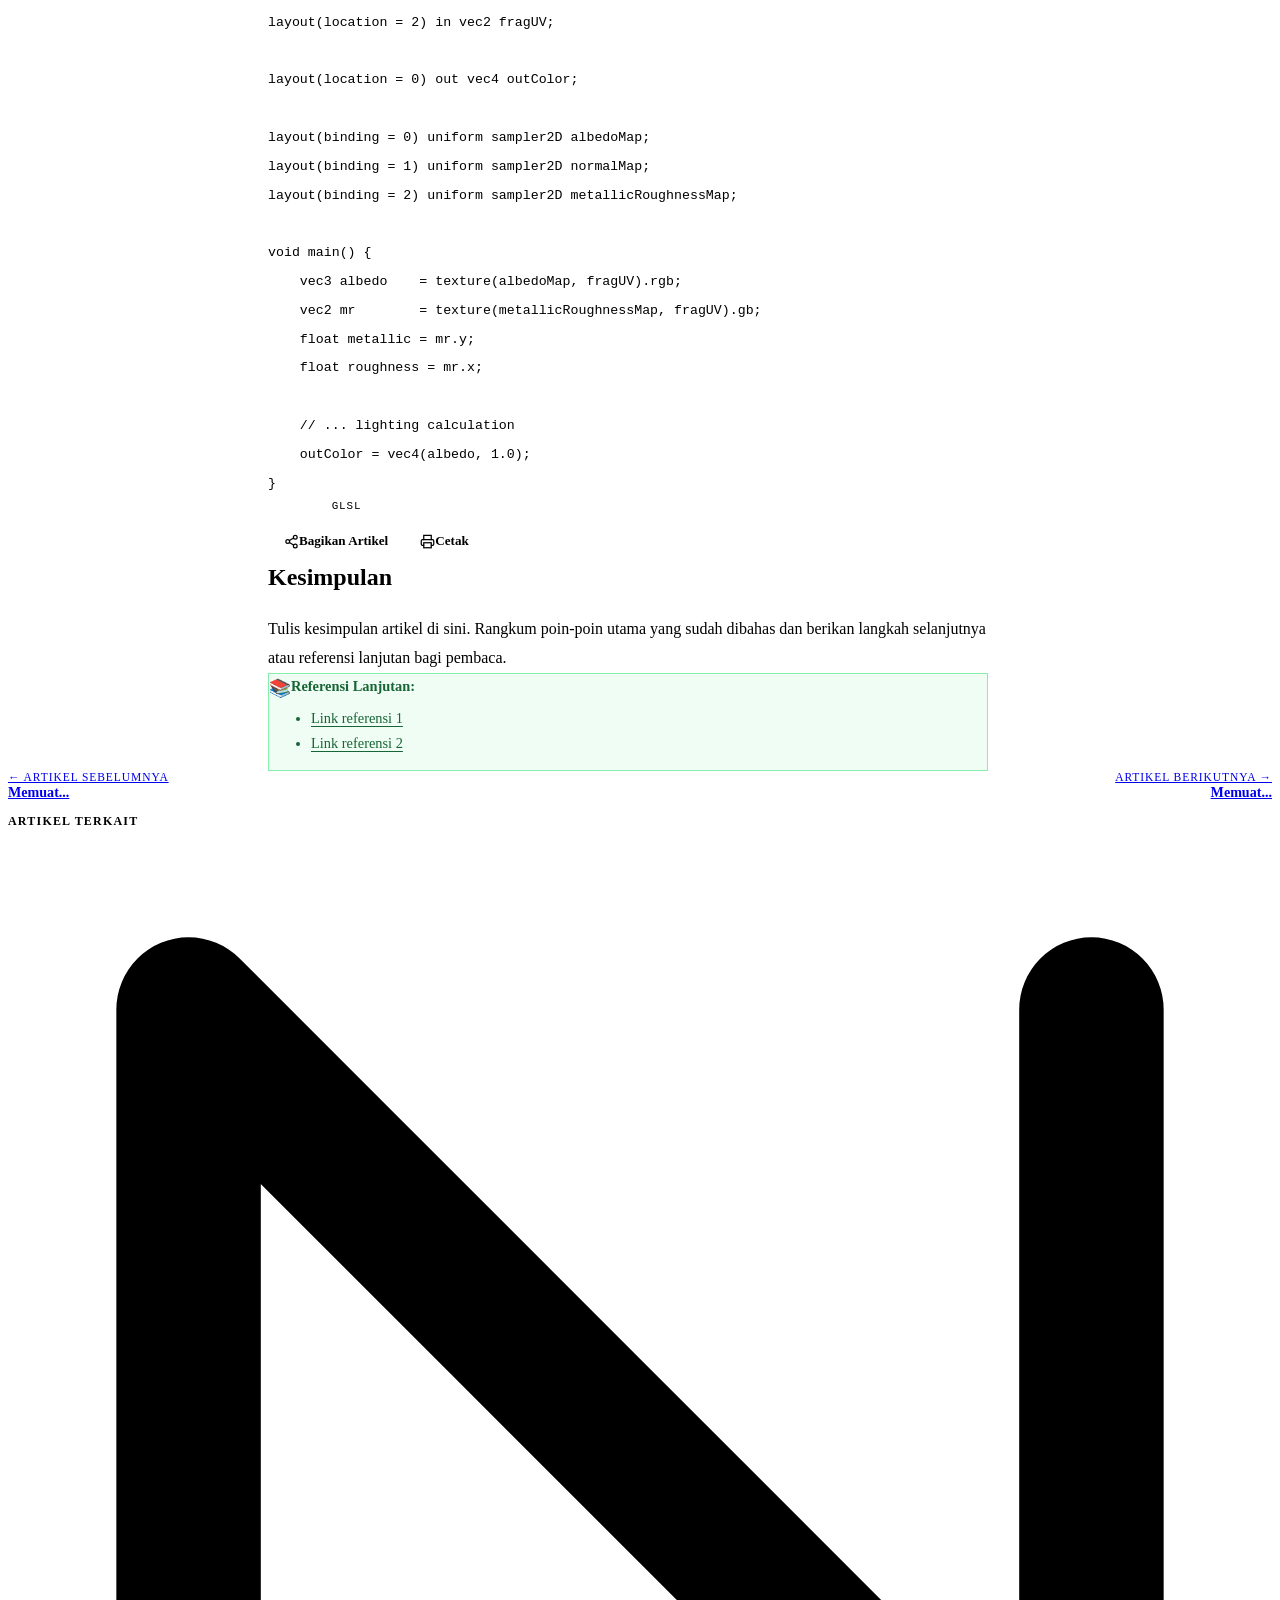
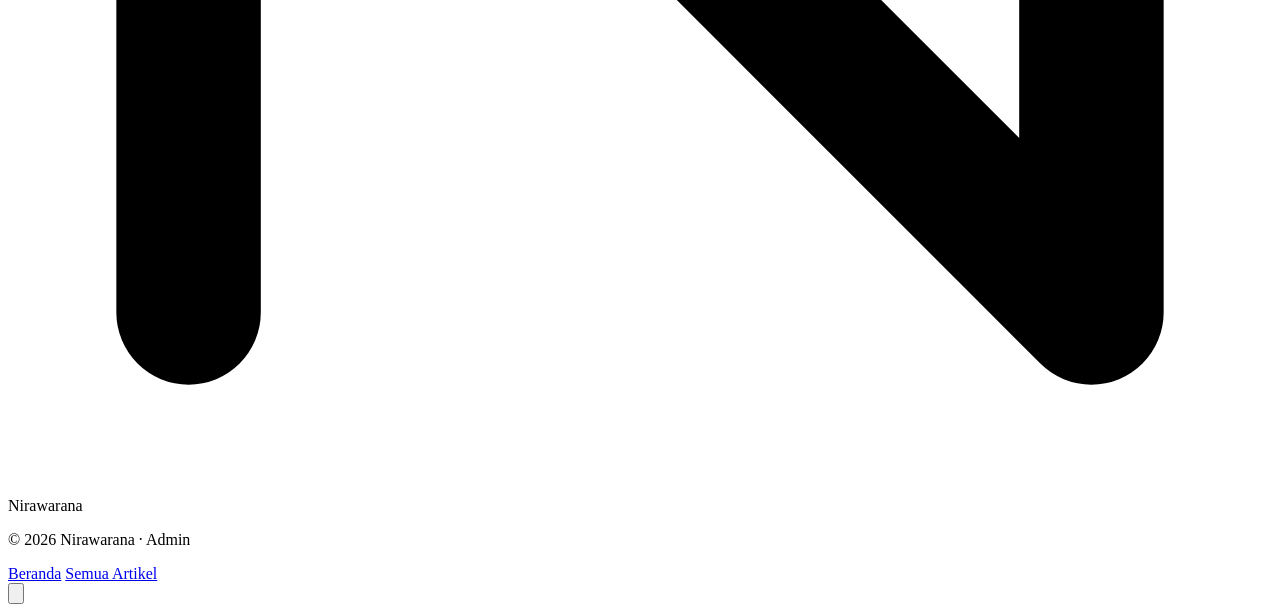
==== commit 20204516: "v4" ====
--- a/articles/_template/article-template.html
+++ b/articles/_template/article-template.html
@@ -128,12 +128,15 @@
       <h1 class="article-title">JUDUL ARTIKEL</h1>
 
       <!-- Byline -->
-      <div class="article-byline">
+      <div class="article-byline" style="justify-content:space-between">
+        <div style="display:flex;align-items:center;gap:var(--sp-5);flex-wrap:wrap">
         <span>Oleh Admin</span>
         <span class="dot-sep">·</span>
         <time datetime="YYYY-MM-DD">DD Bulan YYYY</time>
         <span class="dot-sep">·</span>
         <span>⏱ XX menit baca</span>
+        </div>
+        <span id="reading-estimate" aria-live="polite"></span>
       </div>
 
       <!-- Tags -->
@@ -150,6 +153,7 @@
        ARTICLE BODY (TOC + PROSE)
        ═══════════════════════════════════════════════════ -->
   <div class="container">
+    <button id="toc-toggle-btn" aria-expanded="false" aria-controls="toc">Daftar Isi</button>
     <div class="article-layout">
 
       <!-- Table of Contents (auto-built by article.js) -->
@@ -338,6 +342,19 @@
 }
         </code></pre>
 
+        <!-- ── ACTIONS ── -->
+        <div class="article-actions">
+          <button id="share-btn">
+            <svg viewBox="0 0 24 24" fill="none" stroke="currentColor" stroke-width="2" stroke-linecap="round"><circle cx="18" cy="5" r="3"/><circle cx="6" cy="12" r="3"/><circle cx="18" cy="19" r="3"/><line x1="8.59" y1="13.51" x2="15.42" y2="17.49"/><line x1="15.41" y1="6.51" x2="8.59" y2="10.49"/></svg>
+            Bagikan Artikel
+          </button>
+          <button class="print-btn" onclick="window.print()">
+            <svg viewBox="0 0 24 24" fill="none" stroke="currentColor" stroke-width="2" stroke-linecap="round"><polyline points="6 9 6 2 18 2 18 9"/><path d="M6 18H4a2 2 0 0 1-2-2v-5a2 2 0 0 1 2-2h16a2 2 0 0 1 2 2v5a2 2 0 0 1-2 2h-2"/><rect x="6" y="14" width="12" height="8"/></svg>
+            Cetak
+          </button>
+          <span id="reading-estimate" aria-live="polite"></span>
+        </div>
+
         <!-- ── 13. PENUTUP / KESIMPULAN ── -->
         <h2>Kesimpulan</h2>
         <p>
--- a/articles/src/article.css
+++ b/articles/src/article.css
@@ -559,3 +559,207 @@
   color: var(--text-faint);
   font-family: var(--font-mono);
 }
+
+/* ── IMAGE LIGHTBOX ── */
+#lightbox {
+  position: fixed;
+  inset: 0;
+  z-index: 1000;
+  display: flex;
+  align-items: center;
+  justify-content: center;
+}
+
+#lightbox[hidden] { display: none; }
+
+.lightbox-backdrop {
+  position: absolute;
+  inset: 0;
+  background: rgba(0, 0, 0, 0.88);
+  backdrop-filter: blur(4px);
+}
+
+.lightbox-content {
+  position: relative;
+  z-index: 1;
+  max-width: 90vw;
+  max-height: 90vh;
+  display: flex;
+  flex-direction: column;
+  align-items: center;
+  gap: var(--sp-3);
+}
+
+.lightbox-img {
+  max-width: 90vw;
+  max-height: 80vh;
+  object-fit: contain;
+  border-radius: var(--r-lg);
+  box-shadow: 0 24px 80px rgba(0,0,0,0.6);
+  cursor: zoom-out;
+}
+
+.lightbox-caption {
+  font-size: 0.82rem;
+  color: rgba(255,255,255,0.65);
+  font-family: var(--font-mono);
+  text-align: center;
+}
+
+.lightbox-close {
+  position: absolute;
+  top: var(--sp-5);
+  right: var(--sp-5);
+  z-index: 2;
+  width: 40px; height: 40px;
+  border-radius: var(--r-md);
+  background: rgba(255,255,255,0.12);
+  color: #fff;
+  border: 1px solid rgba(255,255,255,0.2);
+  display: flex; align-items: center; justify-content: center;
+  cursor: pointer;
+  transition: background var(--transition);
+}
+
+.lightbox-close:hover { background: rgba(255,255,255,0.22); }
+.lightbox-close svg   { width: 18px; height: 18px; }
+
+/* ── SHARE BUTTON ── */
+.article-actions {
+  display: flex;
+  align-items: center;
+  gap: var(--sp-3);
+  margin-top: var(--sp-5);
+  padding-top: var(--sp-4);
+  border-top: 1px solid var(--border);
+  flex-wrap: wrap;
+}
+
+#share-btn {
+  display: inline-flex;
+  align-items: center;
+  gap: var(--sp-2);
+  padding: 7px 16px;
+  border-radius: var(--r-md);
+  font-size: 0.82rem;
+  font-weight: 600;
+  font-family: var(--font-display);
+  color: var(--text-muted);
+  background: var(--surface);
+  border: 1.5px solid var(--border);
+  cursor: pointer;
+  transition: all var(--transition);
+}
+
+#share-btn:hover {
+  color: var(--accent);
+  border-color: var(--accent);
+  background: var(--accent-soft);
+}
+
+#share-btn.share-copied {
+  color: #22c87a;
+  border-color: #22c87a;
+  background: #22c87a11;
+}
+
+#share-btn svg { width: 15px; height: 15px; }
+
+.print-btn {
+  display: inline-flex;
+  align-items: center;
+  gap: var(--sp-2);
+  padding: 7px 16px;
+  border-radius: var(--r-md);
+  font-size: 0.82rem;
+  font-weight: 600;
+  font-family: var(--font-display);
+  color: var(--text-muted);
+  background: var(--surface);
+  border: 1.5px solid var(--border);
+  cursor: pointer;
+  transition: all var(--transition);
+}
+
+.print-btn:hover { color: var(--text); border-color: var(--border-strong); }
+.print-btn svg { width: 15px; height: 15px; }
+
+/* ── READING ESTIMATE ── */
+#reading-estimate {
+  font-size: 0.78rem;
+  font-family: var(--font-mono);
+  color: var(--text-faint);
+  margin-left: auto;
+  transition: color var(--transition);
+}
+
+/* ── TOC MOBILE TOGGLE ── */
+#toc-toggle-btn {
+  display: none;
+  align-items: center;
+  gap: var(--sp-2);
+  padding: 8px 16px;
+  border-radius: var(--r-md);
+  font-size: 0.85rem;
+  font-weight: 600;
+  font-family: var(--font-display);
+  color: var(--accent);
+  background: var(--accent-soft);
+  border: 1.5px solid var(--accent);
+  cursor: pointer;
+  margin-bottom: var(--sp-5);
+  transition: all var(--transition);
+}
+
+#toc-toggle-btn svg { width: 16px; height: 16px; }
+
+@media (max-width: 960px) {
+  #toc-toggle-btn { display: inline-flex; }
+
+  #toc {
+    display: none;
+    position: fixed;
+    inset: auto 0 0 0;
+    max-height: 60vh;
+    overflow-y: auto;
+    background: var(--surface);
+    border-top: 2px solid var(--accent);
+    border-radius: var(--r-xl) var(--r-xl) 0 0;
+    padding: var(--sp-6);
+    box-shadow: 0 -8px 40px rgba(0,0,0,0.2);
+    z-index: 300;
+    -webkit-overflow-scrolling: touch;
+    scrollbar-width: thin;
+  }
+
+  #toc.toc-mobile-open { display: block; }
+}
+
+/* ── RELATED CARD DOT ── */
+.related-card {
+  display: flex;
+  align-items: flex-start;
+  gap: var(--sp-3);
+}
+
+.related-card-dot {
+  width: 8px; height: 8px;
+  border-radius: 50%;
+  flex-shrink: 0;
+  margin-top: 5px;
+}
+
+/* ── PRINT STYLES ── */
+@media print {
+  #site-header, #toc, #toc-toggle-btn, .article-actions,
+  .article-nav, .related-articles, #site-footer,
+  #scroll-top, #reading-progress, #lightbox { display: none !important; }
+
+  .article-layout { display: block; }
+  .prose { max-width: 100%; font-size: 11pt; }
+  .prose pre { white-space: pre-wrap; border: 1px solid #ccc; }
+  .prose a::after { content: " (" attr(href) ")"; font-size: 0.8em; color: #555; }
+
+  .article-hero-cover { max-height: 200px; }
+  .callout { border: 1px solid #ccc; background: #f9f9f9; }
+}
